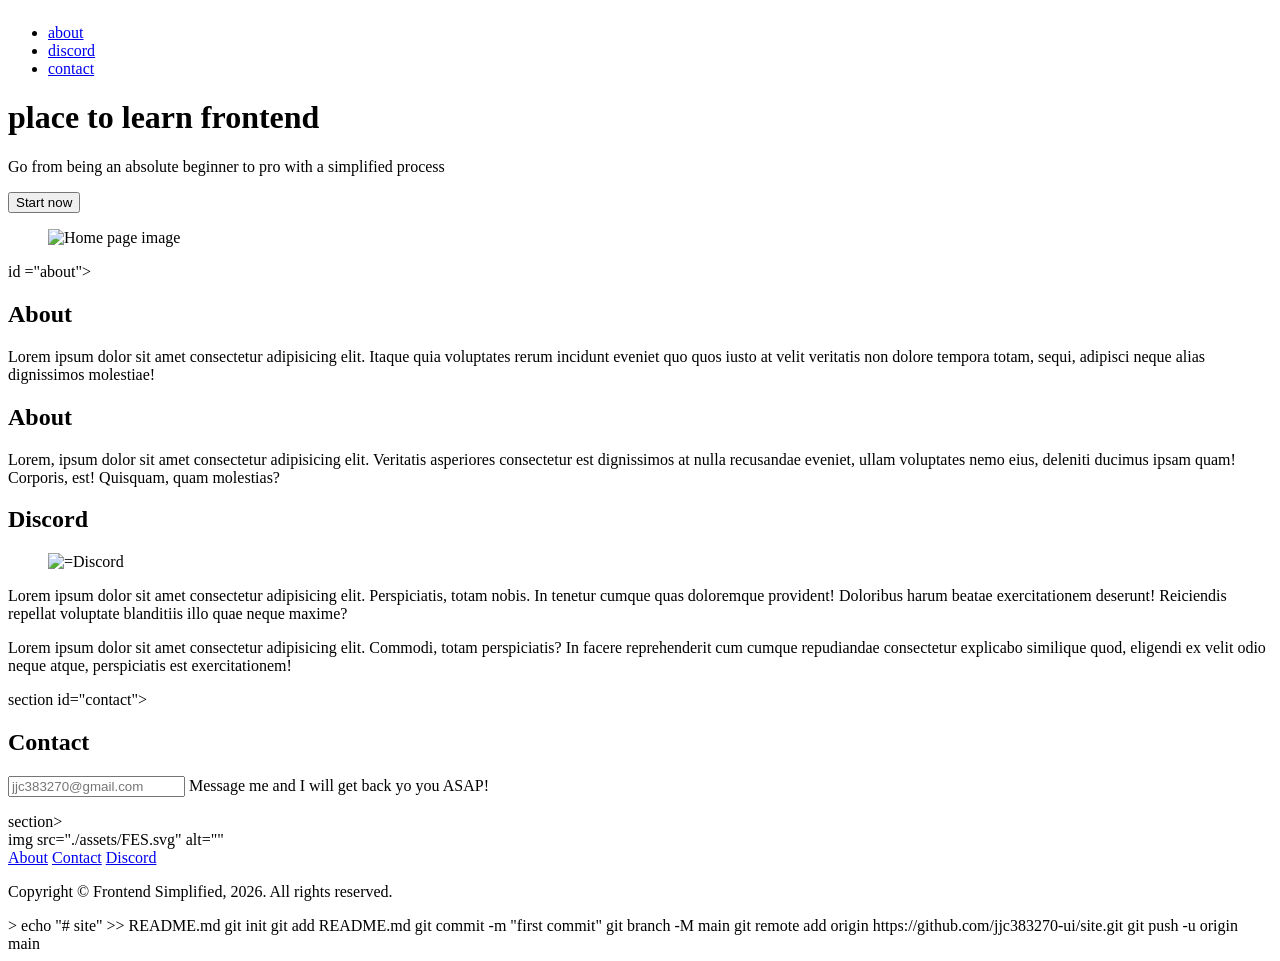
==== index.html @ b24c4cf0 "First commit" ====
<DOCTYPE html>
<html lang="en">
<head>
    <meta charset="UTF-8">
    <meta name="viewport" content="width=device-width, initial-scale=1.0">
    <title>Document</title>
</head><body>
    <section></section>
        <nav>
            <img src=".\assets/FES.svg" alt="">

            <ul>
                <li><a href="#about">about</a></li>
                <li><a href="#discord">discord</a></li>
                <li><a href="#contact">contact</a></li>
            </ul>
        </nav>
        <header>
        <div>
            <h1> place to learn frontend</h1>
            <p>Go from being an absolute beginner to pro with a simplified process</p>
            <button>Start now</button>
            
         <figure>
            <img src="./assets/laptop.png" alt="Home page image">

            </figure>
        
    </section>

</main>
        <section ></section>id ="about">
            <h2>About</h2>
            <div>
                <p>Lorem ipsum dolor sit amet consectetur adipisicing elit. Itaque quia voluptates rerum incidunt eveniet quo quos iusto at velit veritatis non dolore tempora totam, sequi, adipisci neque alias dignissimos molestiae!
                </p>
            </div>
    </main>
    </body>
    
    </html>


    <main>
       <section id="about">
       <h2>About</h2>
       <div>
        <p>Lorem, ipsum dolor sit amet consectetur adipisicing elit. Veritatis asperiores consectetur est dignissimos at nulla recusandae eveniet, ullam voluptates nemo eius, deleniti ducimus ipsam quam! Corporis, est! Quisquam, quam molestias?
            
        
       </div>
       <p>
        <section id="contact">
            <h2>Discord</h2>
           <figure>
            <img src=".\assets/discord.png" alt="=Discord">
            </figure>
            <div>
                <p>Lorem ipsum dolor sit amet consectetur adipisicing elit. Perspiciatis, totam nobis. In tenetur cumque quas doloremque provident! Doloribus harum beatae exercitationem deserunt! Reiciendis repellat voluptate blanditiis illo quae neque maxime?</p>
            </div>

       </p>

       Lorem ipsum dolor sit amet consectetur adipisicing elit. Commodi, totam perspiciatis? In facere reprehenderit cum cumque repudiandae consectetur explicabo similique quod, eligendi ex velit odio neque atque, perspiciatis est exercitationem!
       <p>
       <div>
        </p>section id="contact">
        <h2>Contact</h2>
       <form action="">
        <input type="text" placeholder="jjc383270@gmail.com"> 
       <span> Message me and I will get back yo you ASAP!</span>
    
    </form>
        </main>section>
     <main>
     <footer>
        img src="./assets/FES.svg" alt=""
<div>
    <a href="about">About</a>
    <a href="contact">Contact</a>
    <a href="discord">Discord</a>
<p>Copyright &copy; Frontend Simplified, 2026. All rights reserved.</p>
     </footer>
</body>
</html>>
echo "# site" >> README.md
git init
git add README.md
git commit -m "first commit"
git branch -M main
git remote add origin https://github.com/jjc383270-ui/site.git
git push -u origin main
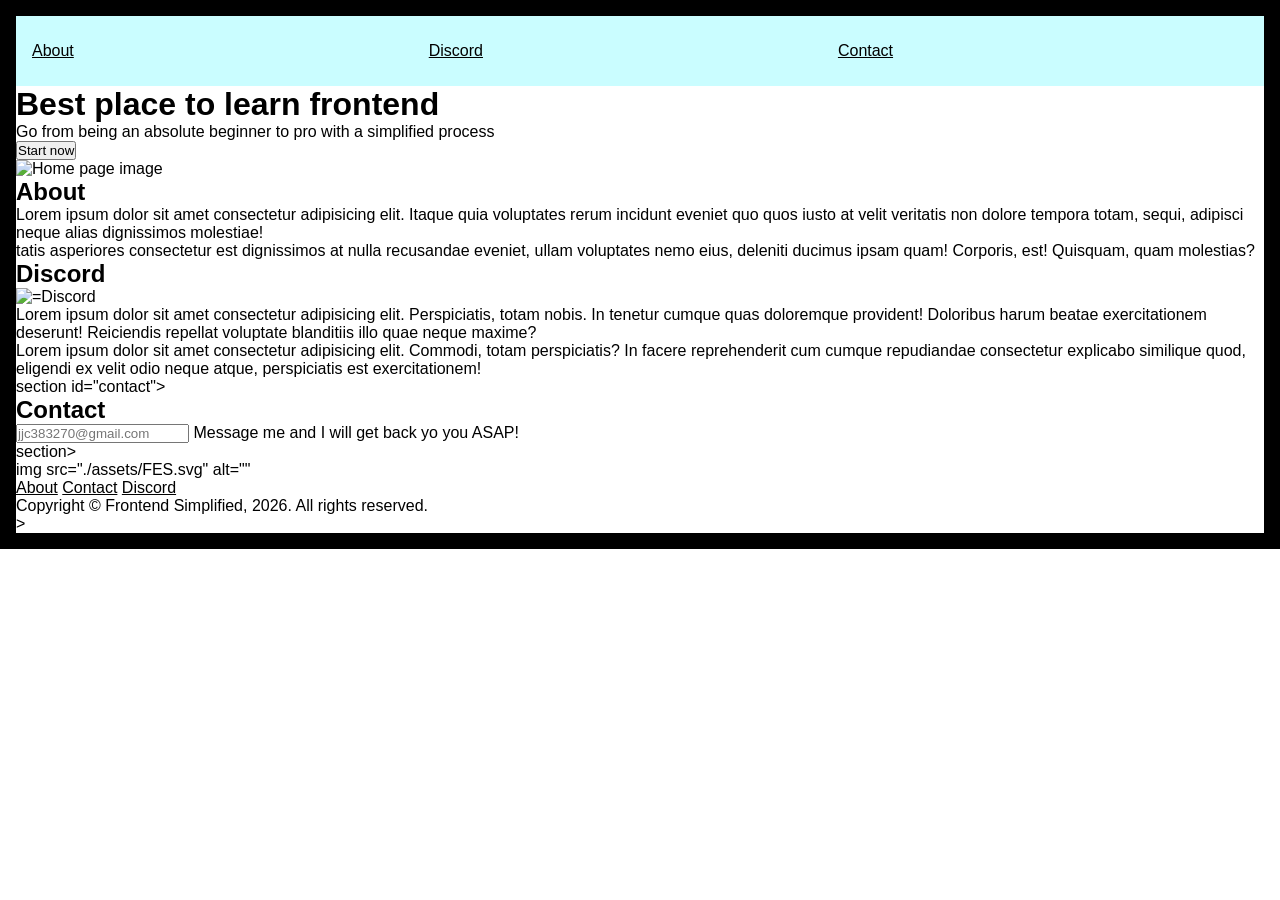
==== commit 0e739f24: "update project" ====
--- a/index.html
+++ b/index.html
@@ -1,23 +1,26 @@
-<DOCTYPE html>
+<!DOCTYPE html>
 <html lang="en">
 <head>
+    <link rel="stylesheet" href="./style.css">
     <meta charset="UTF-8">
     <meta name="viewport" content="width=device-width, initial-scale=1.0">
     <title>Document</title>
 </head><body>
     <section></section>
         <nav>
+        <a href="#about">About</a>
+        <a href="#discord">Discord</a>
+        <a href="#contact">Contact</a>
+        
+            <section id="discord">
+                
             <img src=".\assets/FES.svg" alt="">
 
-            <ul>
-                <li><a href="#about">about</a></li>
-                <li><a href="#discord">discord</a></li>
-                <li><a href="#contact">contact</a></li>
-            </ul>
+            
         </nav>
         <header>
         <div>
-            <h1> place to learn frontend</h1>
+            <h1> Best place to learn frontend</h1>
             <p>Go from being an absolute beginner to pro with a simplified process</p>
             <button>Start now</button>
             
@@ -29,7 +32,7 @@
     </section>
 
 </main>
-        <section ></section>id ="about">
+        
             <h2>About</h2>
             <div>
                 <p>Lorem ipsum dolor sit amet consectetur adipisicing elit. Itaque quia voluptates rerum incidunt eveniet quo quos iusto at velit veritatis non dolore tempora totam, sequi, adipisci neque alias dignissimos molestiae!
@@ -42,10 +45,8 @@
 
 
     <main>
-       <section id="about">
-       <h2>About</h2>
-       <div>
-        <p>Lorem, ipsum dolor sit amet consectetur adipisicing elit. Veritatis asperiores consectetur est dignissimos at nulla recusandae eveniet, ullam voluptates nemo eius, deleniti ducimus ipsam quam! Corporis, est! Quisquam, quam molestias?
+      
+      tatis asperiores consectetur est dignissimos at nulla recusandae eveniet, ullam voluptates nemo eius, deleniti ducimus ipsam quam! Corporis, est! Quisquam, quam molestias?
             
         
        </div>
@@ -83,10 +84,3 @@
      </footer>
 </body>
 </html>>
-echo "# site" >> README.md
-git init
-git add README.md
-git commit -m "first commit"
-git branch -M main
-git remote add origin https://github.com/jjc383270-ui/site.git
-git push -u origin main
--- a/style.css
+++ b/style.css
@@ -0,0 +1,342 @@
+@import url('https://fonts.googleapis.com/css2?family=Roboto:wght@300;400;500;700&display=swap');
+
+* {
+  color: black;
+  font-family: 'Roboto', sans-serif;
+  padding: 0;
+  margin: 0;
+  box-sizing: border-box;
+}
+
+* {
+  font-family: 'Roboto', sans-serif;
+  padding: 0;
+  margin: 0;
+  box-sizing: border-box;
+}
+
+body {
+  border: 16px solid #000;
+}
+
+html {
+  scroll-behavior: smooth;
+}
+
+nav {
+  display: flex;
+  justify-content: space-between;
+  align-items: center;
+  padding: 0px 16px;
+  height: 70px;
+  background-color: #CAFDFF;
+}
+
+.logo {
+  width: 300px;
+  ul{
+  display: flex;                     
+}
+li{
+  list-style: none;
+  padding-left: 16px;
+
+header {
+  background-color: #EADCFF;
+  min-height: calc(100vh - 70px);
+  padding: 20px;
+  display: flex;
+  align-items: center;
+  justify-content: center;
+}
+
+.about__img--wrapper img {
+  max-width: 400px v ;
+
+}
+
+img {
+  width: 100%;
+  border-radius: 4px;
+}
+  border: 16px solid #000;
+} {color: red}
+  font-family: 'Roboto', sans-serif;
+  padding: 0;
+  margin: 0;
+  box-sizing: border-box;
+  body {
+  border: 16x solid 000;
+}
+
+
+html {
+  scroll-behavior: smooth;
+}
+
+nav {
+  display: flex;
+  justify-content: space-between;
+  align-items: center;
+  padding: 0px 16px;
+  height: 70px;
+  background-color: #CAFDFF;
+  .logo
+width: 300px;}
+
+header {
+  background-color: #EADCFF;
+  min-height: calc(100vh - 70px);
+  padding: 20px;
+  display: flex;
+  align-items: center;
+  justify-content: center;
+  .about__img--wrapper img {
+  max-width: 400px;v
+}
+
+img {
+  width: 100%
+  border-radius: 4px;
+}
+
+button {
+  background-color: #7690f6;
+  color: white;
+  padding: 8px 16px;
+  font-size: 24px;
+  border: none;
+  cursor: pointer;
+}
+
+p {
+  line-height: 1.5;
+}
+
+h1 {
+  font-size: 72px;
+}
+
+main section,
+footer {
+  padding: 48px 0;
+}
+
+.row {
+  width: 100%;
+  max-width: 1300px;
+  display: flex;
+  align-items: center;
+  justify-content: center;
+}
+
+.subheader {
+  font-size: 36px;
+  margin: 16px 0 24px 0;
+}
+
+ul {
+  display: flex;
+}
+
+a {
+  color: #000;
+  font-weight: bold;
+  font-size: 24px;
+}
+
+li {
+  list-style-type: none;
+  padding-left: 16px;
+}
+
+.logo {
+  width: 300px;
+}
+
+.home__description,
+.home__img--wrapper {
+  width: 50%;
+}
+
+.home__img--wrapper {
+  display: flex;
+  justify-content: center;
+}
+
+.home__img {
+  width: 50%;
+}
+
+/* 
+
+  ABOUT 
+  
+*/
+
+h2 {
+  font-size: 60px;
+  text-align: center;
+  margin-bottom: 24px;
+}
+
+#about {
+  background-color: #F8FFDC;
+}
+
+.section__description {
+  display: flex;
+  align-items: center;
+  justify-content: center;
+  max-width: 1200px;
+  margin: 0 auto;
+}
+
+.about__img--wrapper {
+  width: 40%;
+  padding: 0 24px;
+}
+
+.section__description--wrapper {
+  width: 60%;
+  padding: 0 24px;
+}
+
+.section__description--para {
+  font-size: 20px;
+  margin-bottom: 24px;
+}
+
+/* 
+
+  DISCORD 
+  
+*/
+
+#discord {
+  background-color: #CEFEFF;
+}
+
+/* 
+
+  CONTACT 
+  
+*/
+
+#contact {
+  background-color: #DCE9FF;
+}
+
+form {
+  max-width: 600px;
+  margin: 0 auto;
+  display: flex;
+  flex-direction: column;
+}
+
+input, textarea {
+  font-size: 20px;
+  margin-bottom: 24px;
+  padding: 6px 12px;
+}
+
+input {
+  height: 40px;
+}
+
+/* 
+
+  FOOTER 
+
+*/
+
+footer {
+  background-color: #AAF5FF;
+  display: flex;
+  flex-direction: column;
+  align-items: center;
+}
+
+.footer__logo {
+  max-width: 480px;
+  margin-bottom: 24px;
+}
+
+.footer__link {
+  padding: 0 16px;
+}
+
+.footer__links {
+  margin-bottom: 32px;
+}
+
+@media (max-width: 768px) {
+  .row {
+    flex-direction: column;
+  }
+  
+  .home__description, .home__img--wrapper {
+    width: 100%;
+  }
+
+  nav ul {
+    display: none;
+  }
+
+  .home__description {
+    margin-bottom: 24px;
+    display: flex;
+    flex-direction: column;
+    align-items: center;
+  }
+
+  h1 {
+    text-align: center;
+    font-size: 60px;
+  }
+
+  .subheader {
+    text-align: center;
+    font-size: 28px;
+  }
+
+  .section__description {
+    flex-direction: column;
+  }
+
+  .section__description--wrapper,
+  .about__img--wrapper {
+    width: 100%;
+  }
+
+  #discord .section__description {
+    flex-direction: column-reverse;
+  }
+
+  form {
+    padding: 0 24px;
+  }
+
+  footer {
+    padding: 48px 24px;
+  }
+
+  .footer__logo {
+    max-width: 400px;
+  }
+
+  .footer__link {
+    padding: 0 8px;
+    font-size: 18px;
+  }
+}
+
+@media (max-width: 480px) {
+  .footer__logo {
+    max-width: 320px;
+  }
+
+  .footer__link {
+    font-size: 16px;
+  }
+}
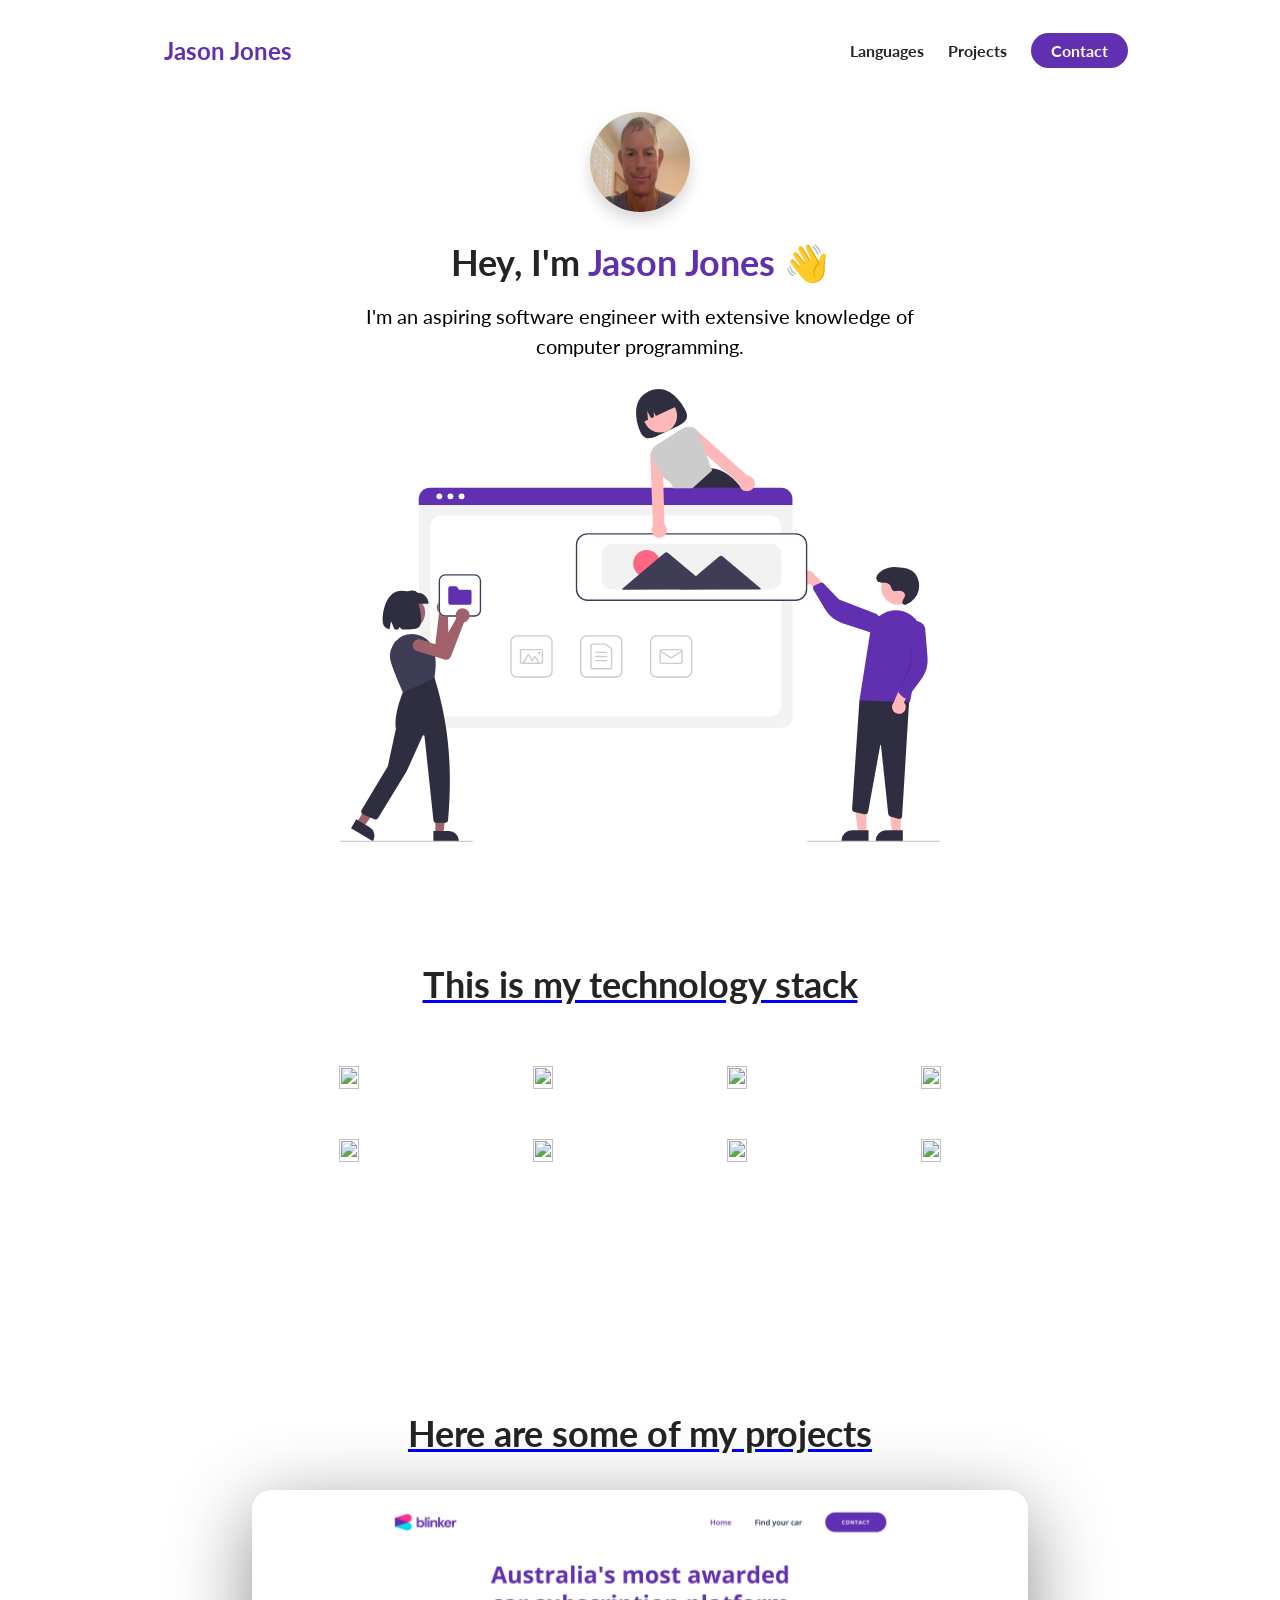
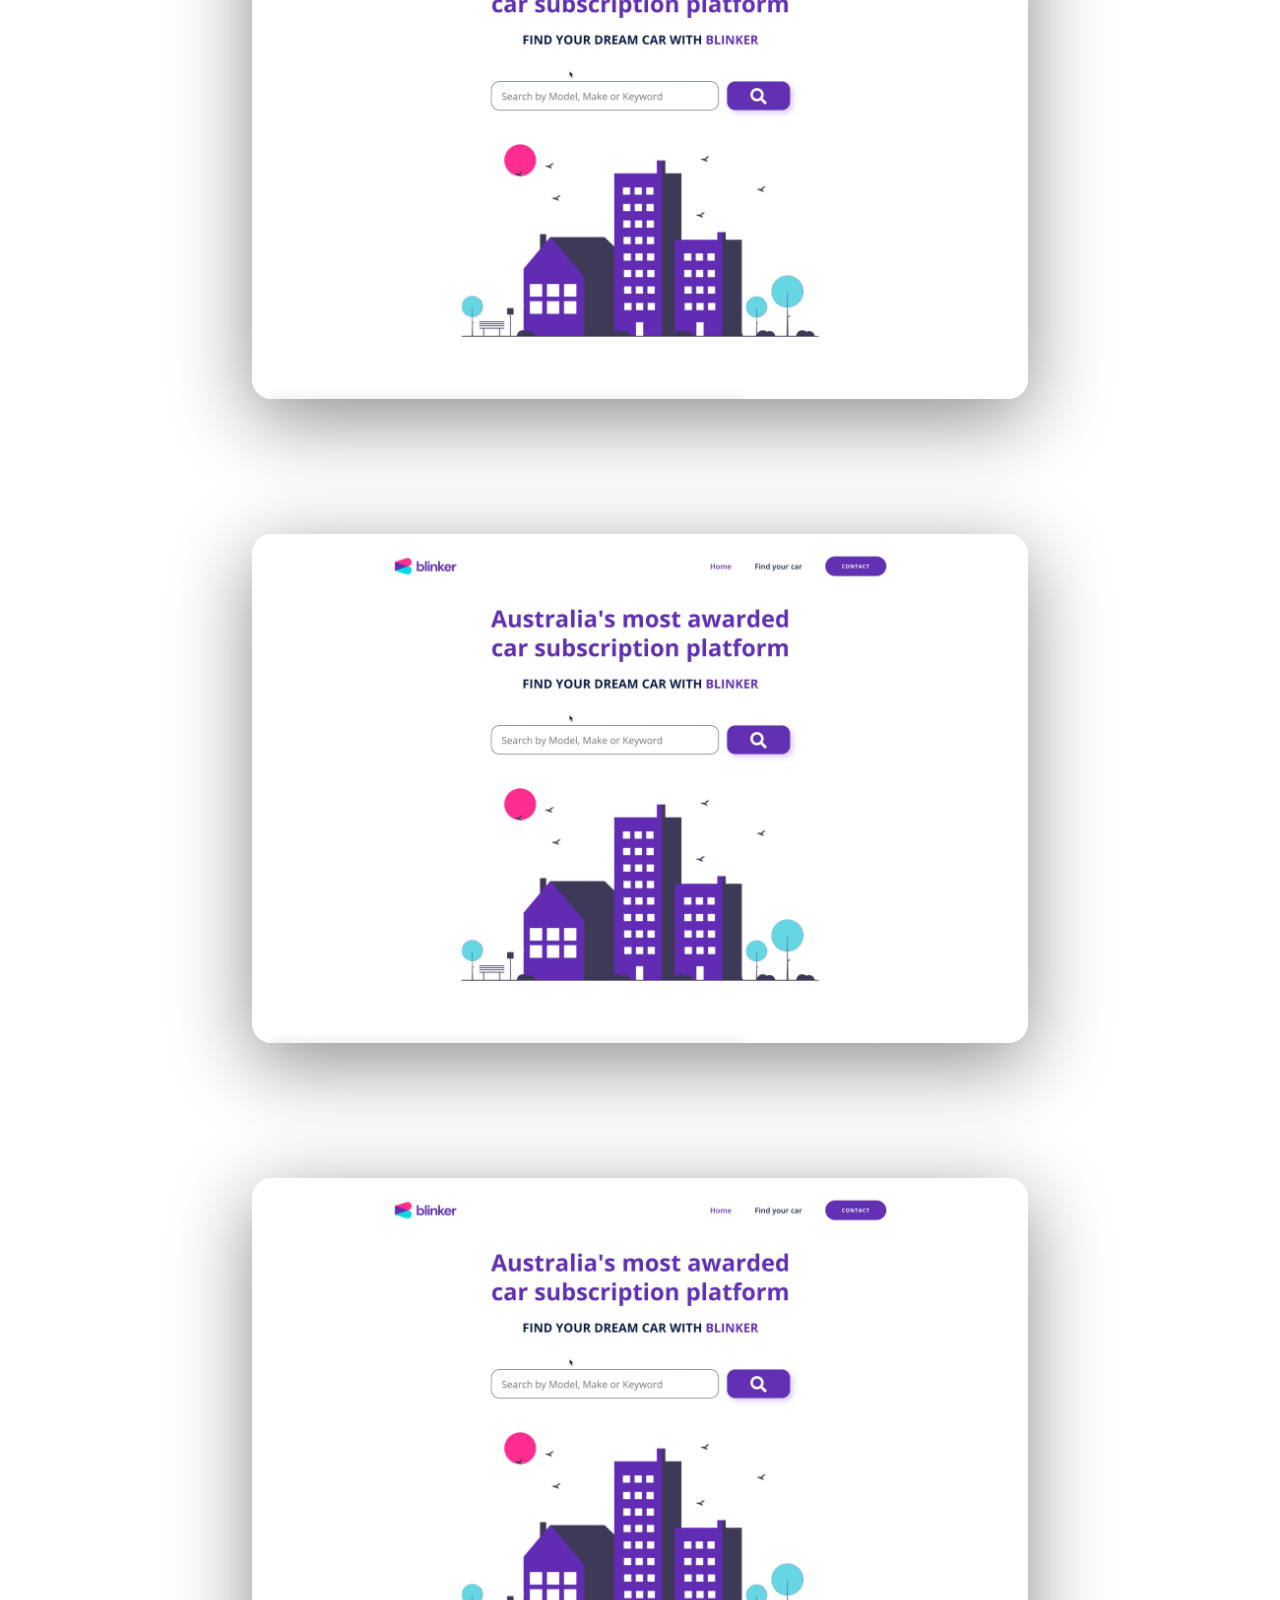
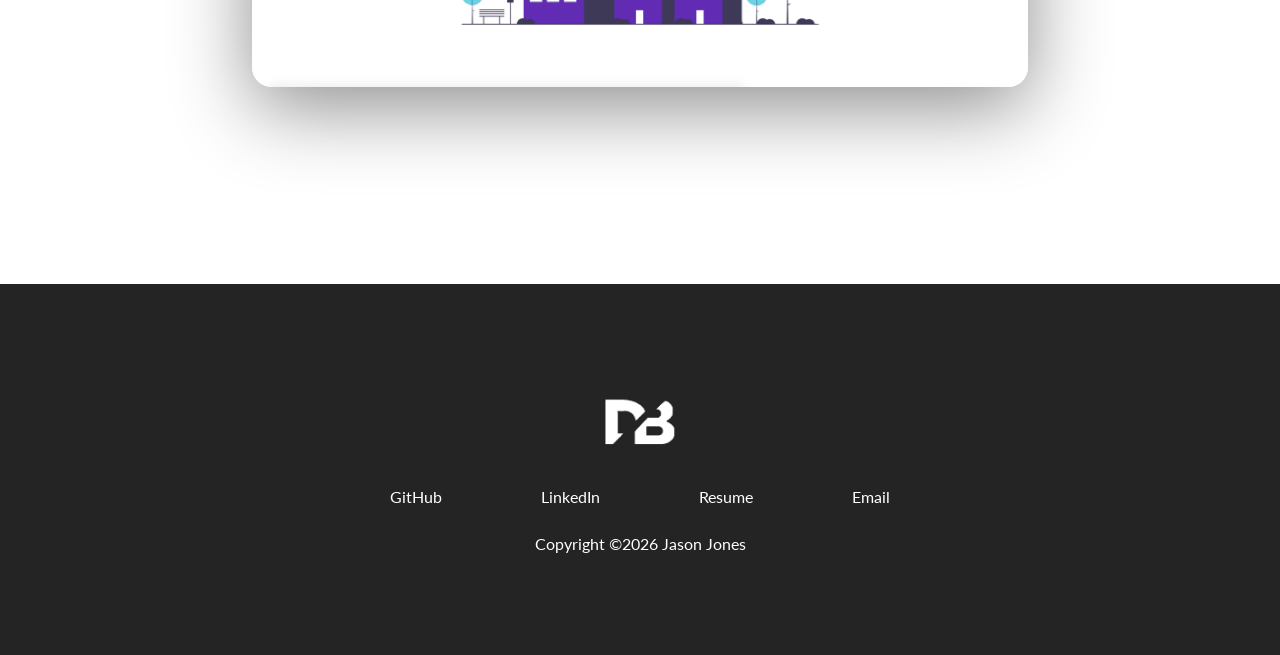
==== commit 5ac4a841: "add project assets" ====
--- a/index.html
+++ b/index.html
@@ -1,86 +1,292 @@
-<!DOCTYPE html>
+<!doctype html>
 <html lang="en">
-<head>
-    <link rel="stylesheet" href="./style.css">
-    <meta charset="UTF-8">
-    <meta name="viewport" content="width=device-width, initial-scale=1.0">
-    <title>Document</title>
-</head><body>
-    <section></section>
-        <nav>
-        <a href="#about">About</a>
-        <a href="#discord">Discord</a>
-        <a href="#contact">Contact</a>
-        
-            <section id="discord">
+  <head>
+    <meta charset="UTF-8" />
+    <meta name="viewport" content="width=device-width, initial-scale=1.0" />
+    <title>Jason Jones</title>
+    <link rel="stylesheet" href="./style.css" />
+    <script
+      src="https://kit.fontawesome.com/aa818b4d0d.js"
+      crossorigin="anonymous"
+    ></script>
+  </head>
+
+  <body>
+    <section id="about-me">
+      <nav>
+        <div class="personal__logo">Jason Jones</div>
+        <ul class="nav__link--list">
+          <li class="nav__link">
+            <a
+              href="#languages"
+              class="nav__link--anchor link__hover-effect link__hover-effect--black"
+              >Languages</a
+            >
+          </li>
+          <li class="nav__link">
+            <a
+              href="#projects"
+              class="nav__link--anchor link__hover-effect link__hover-effect--black"
+              >Projects</a
+            >
+          </li>
+          <li class="nav__link">
+            <a
+              href="#contact"
+              class="nav__link--anchor nav__link--anchor-primary"
+              >Contact</a
+            >
+          </li>
+        </ul>
+      </nav>
+
+      <div class="flex-1">
+        <div class="about-me__info row">
+          <div class="about-me__info--container">
+            <figure class="about-me__picture--mask">
+              <img src="./assets/me.png" alt="Picture of Jason Jones" />
+            </figure>
+
+            <h1 class="about-me__info--title">
+              Hey, I'm <span class="text--purple">Jason Jones&nbsp;<span class="wave">👋</span>
+            </h1>
+
+            <p class="about-me__info--para">
+              I'm an aspiring software engineer with extensive knowledge of
+              computer programming.
+            </p>
+
+            <div class="about-me__links">
+              <a href="#" class="about-me__link"
+                ><i class="fa-brands fa-linkedin"></i
+              ></a>
+              <a href="#" class="about-me__link"
+                ><i class="fa-solid fa-calendar"></i
+              ></a>
+              <a href="#" class="about-me__link"
+                ><i class="fa-solid fa-headphones"></i
+              ></a>
+              <a href="#" class="about-me__link"
+                ><i class="fa-brands fa-github"></i>
+              
+            </div>
+
+            <figure class="about-me__img--container">
+              <img
+                src="./assets/undraw_websites.svg"
+                class="about-me__img"
                 
-            <img src=".\assets/FES.svg" alt="">
-
-            
-        </nav>
-        <header>
-        <div>
-            <h1> Best place to learn frontend</h1>
-            <p>Go from being an absolute beginner to pro with a simplified process</p>
-            <button>Start now</button>
-            
-         <figure>
-            <img src="./assets/laptop.png" alt="Home page image">
-
+              />
             </figure>
-        
+          </div>
+        </div>
+      </div>
     </section>
 
-</main>
-        
-            <h2>About</h2>
-            <div>
-                <p>Lorem ipsum dolor sit amet consectetur adipisicing elit. Itaque quia voluptates rerum incidunt eveniet quo quos iusto at velit veritatis non dolore tempora totam, sequi, adipisci neque alias dignissimos molestiae!
-                </p>
-            </div>
-    </main>
-    </body>
+    <section id="languages">
+      <div class="container">
+        <div class="row">
+          <h1 class="section__title">This is my technology stack</h1>
+          <div class="language__list">
+            <div class="language">
+              <figure class="language__img--wrapper">
+                <img
+                  src="https://upload.wikimedia.org/wikipedia/commons/3/38/HTML5_Badge.svg"
+                  alt=""
+                />
+              </figure>
+            </div>
+            <div class="language">
+              <figure class="language__img--wrapper">
+                <img
+                  src="https://cdn.iconscout.com/icon/free/png-256/css-131-722685.png"
+                  alt=""
+                />
+              </figure>
+            </div>
+            <div class="language">
+              <figure class="language__img--wrapper">
+                <img
+                  src="https://cdn.iconscout.com/icon/free/png-256/javascript-1-225993.png"
+                  alt=""
+                />
+              </figure>
+            </div>
+            <div class="language">
+              <figure class="language__img--wrapper">
+                <img
+                  src="https://cdn.iconscout.com/icon/free/png-256/typescript-3521774-2945272.png"
+                  alt=""
+                />
+              </figure>
+            </div>
+            <div class="language">
+              <figure class="language__img--wrapper">
+                <img
+                  src="https://cdn.iconscout.com/icon/free/png-256/vue-282497.png"
+                  alt=""
+                />
+              </figure>
+            </div>
+            <div class="language">
+              <figure class="language__img--wrapper">
+                <img
+                  src="https://cdn.iconscout.com/icon/free/png-256/nuxt-dot-js-3628959-3030184.png"
+                  alt=""
+                />
+              </figure>
+            </div>
+            <div class="language">
+              <figure class="language__img--wrapper">
+                <img
+                  src="https://cdn.iconscout.com/icon/free/png-256/react-3-1175109.png"
+                  alt=""
+                />
+              </figure>
+            </div>
+            <div class="language">
+              <div class="language"></div>
+              
+              <figure class="language__img--wrapper">
+                <img src="https://mobx.js.org/img/mobx.png" alt="" />
+             </figure>
+            </div>
+          </div>
+        </div>
+      </div>
+   <section id="projects">
+  <div class="container">
+    </section>
+      <div class="container">
+        <div class="row">
+          <h1 class="section__title">Here are some of my projects</h1>
+  <ul class="project__list">
+  <li class="project">
+    <div class="project__wrapper">
+      <img
+        src="./assets/loopit.png"
+        class="project__img"
+        alt="Car subscription project"
+      />
+
+      <div class="project__description">
+        <h3 class="project__description--title">Car Sales Project</h3>
+        <h4 class="project__description--sub-title">
+          HTML, CSS, JavaScript
+        </h4>
+        <p class="project__description--para">
+          Lorem ipsum dolor sit amet, consectetur adipiscing elit.
+        </p>
+      </div>
+    </div>
+  </li>
+
+  <li class="project">
+    <div class="project__wrapper">
+      <img
+        src="./assets/loopit.png"
+        class="project__img"
+        alt="Car subscription project">
+      
+
+      <div class="project__description">
+        <h3 class="project__description--title">Car Sales Project</h3>
+        <h4 class="project__description--sub-title">
+          HTML, CSS, JavaScript
+        </h4>
+        <p class="project__description--para">
+          Lorem ipsum dolor sit amet, consectetur adipiscing elit.
+        </p>
+      </div>
+    </div>
+  </li>
+
+  <li class="project">
+    <div class="project__wrapper">
+      <img
+        src="./assets/loopit.png"
+        class="project__img"
+        alt="Car subscription project"
+      />
+
+      <div class="project__description">
+        <h3 class="project__description--title">Car Sales Project</h3>
+        <h4 class="project__description--sub-title">
+          HTML, CSS, JavaScript
+        </h4>
+        <p class="project__description--para">
+          Lorem ipsum dolor sit amet, consectetur adipiscing elit.
+        </p>
+      </div>
+    </div>
+    <li>
+    </ul>
+    </div>
+    </div>
+  </section>
+  <footer>
+  <div class="row footer__row">
+    <a href="#" class="footer__anchor">
+      <img
+        src="./assets/logo.svg"
+        class="footer__logo--img" 
+        alt="Jason Jones logo"
+      />
+      <span class="footer__logo--popper">
+        Top
+        <i class="fas fa-arrow-up"></i>
+      </span>
     
-    </html>
-
-
-    <main>
-      
-      tatis asperiores consectetur est dignissimos at nulla recusandae eveniet, ullam voluptates nemo eius, deleniti ducimus ipsam quam! Corporis, est! Quisquam, quam molestias?
-            
-        
-       </div>
-       <p>
-        <section id="contact">
-            <h2>Discord</h2>
-           <figure>
-            <img src=".\assets/discord.png" alt="=Discord">
-            </figure>
-            <div>
-                <p>Lorem ipsum dolor sit amet consectetur adipisicing elit. Perspiciatis, totam nobis. In tenetur cumque quas doloremque provident! Doloribus harum beatae exercitationem deserunt! Reiciendis repellat voluptate blanditiis illo quae neque maxime?</p>
-            </div>
-
-       </p>
-
-       Lorem ipsum dolor sit amet consectetur adipisicing elit. Commodi, totam perspiciatis? In facere reprehenderit cum cumque repudiandae consectetur explicabo similique quod, eligendi ex velit odio neque atque, perspiciatis est exercitationem!
-       <p>
-       <div>
-        </p>section id="contact">
-        <h2>Contact</h2>
-       <form action="">
-        <input type="text" placeholder="jjc383270@gmail.com"> 
-       <span> Message me and I will get back yo you ASAP!</span>
-    
-    </form>
-        </main>section>
-     <main>
-     <footer>
-        img src="./assets/FES.svg" alt=""
-<div>
-    <a href="about">About</a>
-    <a href="contact">Contact</a>
-    <a href="discord">Discord</a>
-<p>Copyright &copy; Frontend Simplified, 2026. All rights reserved.</p>
-     </footer>
+    </a>
+
+    <div class="footer__social--list">
+      <a
+        href="https://github.com"
+        target="_blank"
+        class="footer__social--link link__hover-effect link__hover-effect--white"
+      >
+        GitHub
+      </a>
+
+      <a
+        href="https://google.com"
+        target="_blank"
+        class="footer__social--link link__hover-effect link__hover-effect--white"
+      >
+        LinkedIn
+      </a>
+
+      <a
+        href="#"
+        class="footer__social--link link__hover-effect link__hover-effect--white"
+      >
+        Resume
+      </a>
+
+      <a
+        href="mailto:jjc383270@gmail.com"
+        class="footer__social--link link__hover-effect link__hover-effect--white"
+      >
+        Email
+      </a>
+    </div>
+
+    <div class="footer__copyright">
+      Copyright ©2026 Jason Jones
+    </div>
+  </div>
+</footer>
+
 </body>
-</html>>
+</html>
+</body>
+</html>       
+
+
+
+
+
+
+
+
+
--- a/style.css
+++ b/style.css
@@ -1,342 +1,460 @@
-@import url('https://fonts.googleapis.com/css2?family=Roboto:wght@300;400;500;700&display=swap');
-
+
+
+@import url('https://fonts.googleapis.com/css2?family=Lato:ital,wght@0,100;0,300;0,400;0,700;0,900;1,100;1,300;1,400;1,700;1,900&family=Roboto:ital,wght@0,100..900;1,100..900&display=swap');
 * {
-  color: black;
-  font-family: 'Roboto', sans-serif;
-  padding: 0;
-  margin: 0;
-  box-sizing: border-box;
-}
-
-* {
-  font-family: 'Roboto', sans-serif;
-  padding: 0;
-  margin: 0;
-  box-sizing: border-box;
-}
-
-body {
-  border: 16px solid #000;
-}
-
+font-family: "Lato", sans-serif;
+    padding: 0;
+    margin: 0;
+    box-sizing: border-box;
+
+}
 html {
   scroll-behavior: smooth;
 }
+h1 {
+    font-size: 36px;
+
+
+}
+ .about-me__info--title{
+    margin-bottom: 16px;
+ }
+.about-me__info--para{
+    margin-bottom: 28px;
+    font-size: 20px;
+ }
+h1, h2, h3, h4, h5, h6, span {
+    color: #242424;
+    text-align: center;
+    box-sizing: border-box;
+}
+img {
+    width: 100%;
+    height: 100%;
+}
+p {
+    line-height: 1.5;
+    font-size: 16px;
+}
+
+li {
+    list-style: none;
+}
+.flex-1 {
+    flex: 1;
+}
+.row {
+    width: 100%;
+    max-width: 800px;
+    margin: 0 auto;
+    padding: 12px;
+
+}
+.text--purple {
+    color:#6030b1
+}
+.wave {
+
+display: inline-block;
+
+animation: animate-wave 500ms infinite ease-in-out;
+
+}
+
+@keyframes animate-wave {
+
+0% {
+
+transform: rotate(0);
+
+}
+
+50% {
+
+transform: rotate(30deg);
+
+}
+
+100% {
+
+transform: rotate(0);
+
+}
+
+}
+
+.link__hover-effect {
+  position: relative;
+}
+
+.link__hover-effect::after {
+  content: "";
+  position: absolute;
+  height: 3px;
+  width: 0;
+  bottom: -3px;
+  right: 0;
+  transition: all 300ms ease;
+}
+
+.link__hover-effect--white::after {
+  background-color: #fff;
+}
+
+.link__hover-effect--black::after {
+  background-color: #000;
+}
+
+.link__hover-effect:hover::after {
+  width: 100%;
+  left: 0;
+}
+
+/* NAVIGATION BAR */
+
+.flex {
+  display: flex;
+}
+
+#about-me {
+  min-height: 100vh;
+  display: flex;
+  flex-direction: column;
+}
 
 nav {
+  height: 100px;
+  width: 100%;
+  max-width: 1000px;
+  margin: 0 auto;
+  padding: 0 12px;
   display: flex;
   justify-content: space-between;
   align-items: center;
-  padding: 0px 16px;
-  height: 70px;
-  background-color: #CAFDFF;
-}
-
-.logo {
-  width: 300px;
-  ul{
-  display: flex;                     
-}
-li{
-  list-style: none;
-  padding-left: 16px;
-
-header {
-  background-color: #EADCFF;
-  min-height: calc(100vh - 70px);
-  padding: 20px;
+  padding: 0 12px;
+}
+
+.nav__link--list {
   display: flex;
   align-items: center;
-  justify-content: center;
-}
-
-.about__img--wrapper img {
-  max-width: 400px v ;
-
-}
-
-img {
-  width: 100%;
-  border-radius: 4px;
-}
-  border: 16px solid #000;
-} {color: red}
-  font-family: 'Roboto', sans-serif;
-  padding: 0;
+  gap: 24px;
+}
+
+.nav__link--anchor {
   margin: 0;
-  box-sizing: border-box;
-  body {
-  border: 16x solid 000;
-}
-
-
-html {
-  scroll-behavior: smooth;
-}
-
-nav {
-  display: flex;
-  justify-content: space-between;
+  color: #242424;
+  text-decoration: none;
+  font-weight: 700;
+}
+
+.nav__link--anchor-primary {
+  background-color: #6030b1;
+  padding: 8px 20px;
+  border-radius: 50px;
+  color: white;
+}
+
+.personal__logo {
+  font-size: 24px;
+  color: #6030b1;
+  margin: 0 12px;
+  font-weight: bold;
+  white-space: nowrap;
+}
+
+/* ABOUT ME */
+
+.about-me__info {
+  display: flex;
+  flex-direction: column;
+}
+
+.about-me__info--container {
+  display: flex;
+  flex-direction: column;
   align-items: center;
-  padding: 0px 16px;
-  height: 70px;
-  background-color: #CAFDFF;
-  .logo
-width: 300px;}
-
-header {
-  background-color: #EADCFF;
-  min-height: calc(100vh - 70px);
-  padding: 20px;
-  display: flex;
-  align-items: center;
-  justify-content: center;
-  .about__img--wrapper img {
-  max-width: 400px;v
-}
-
-img {
-  width: 100%
-  border-radius: 4px;
-}
-
-button {
-  background-color: #7690f6;
-  color: white;
-  padding: 8px 16px;
-  font-size: 24px;
-  border: none;
-  cursor: pointer;
-}
-
-p {
-  line-height: 1.5;
-}
-
-h1 {
-  font-size: 72px;
-}
-
-main section,
-footer {
-  padding: 48px 0;
-}
-
-.row {
-  width: 100%;
-  max-width: 1300px;
-  display: flex;
-  align-items: center;
-  justify-content: center;
-}
-
-.subheader {
-  font-size: 36px;
-  margin: 16px 0 24px 0;
-}
-
-ul {
-  display: flex;
-}
-
-a {
-  color: #000;
-  font-weight: bold;
-  font-size: 24px;
-}
-
-li {
-  list-style-type: none;
-  padding-left: 16px;
-}
-
-.logo {
-  width: 300px;
-}
-
-.home__description,
-.home__img--wrapper {
-  width: 50%;
-}
-
-.home__img--wrapper {
-  display: flex;
-  justify-content: center;
-}
-
-.home__img {
-  width: 50%;
-}
-
-/* 
-
-  ABOUT 
-  
-*/
-
-h2 {
-  font-size: 60px;
-  text-align: center;
-  margin-bottom: 24px;
-}
-
-#about {
-  background-color: #F8FFDC;
-}
-
-.section__description {
-  display: flex;
-  align-items: center;
-  justify-content: center;
-  max-width: 1200px;
-  margin: 0 auto;
-}
-
-.about__img--wrapper {
-  width: 40%;
-  padding: 0 24px;
-}
-
-.section__description--wrapper {
-  width: 60%;
-  padding: 0 24px;
-}
-
-.section__description--para {
-  font-size: 20px;
-  margin-bottom: 24px;
-}
-
-/* 
-
-  DISCORD 
-  
-*/
-
-#discord {
-  background-color: #CEFEFF;
-}
-
-/* 
-
-  CONTACT 
-  
-*/
-
-#contact {
-  background-color: #DCE9FF;
-}
-
-form {
   max-width: 600px;
   margin: 0 auto;
-  display: flex;
-  flex-direction: column;
-}
-
-input, textarea {
+  text-align: center;
+}
+
+.about-me__picture--mask {
+  width: 100px;
+  height: 100px;
+  border-radius: 50%;
+  overflow: hidden;
+  box-shadow: 0 8px 16px rgba(0, 0, 0, 0.16);
+  margin-bottom: 28px;
+  animation: animate-profile-picture 800ms 200ms backwards;
+}
+
+@keyframes animate-profile-picture {
+  0% {
+    transform: scale(0);
+  }
+
+  80% {
+    transform: scale(1.1);
+  }
+
+  100% {
+    transform: scale(1);
+  }
+}
+  .about-me__img--container {
+    flex: 1;
+    display: flex;
+    align-items: center;
+  }
+    .about-me__img {
+        width: 100%;
+
+
+        
+    }
+    /* TECH - STACK */
+.language__list { display: flex; flex-wrap: wrap; justify-content: center; width: 100%; }
+.language { width: 25%; display: flex; flex-direction: column; align-items: center; position: relative; }
+.language__img--wrapper { display: flex; justify-content: center; align-items: center; padding: 25px 16px; }
+.language__img { width: 100%; max-width: 100px; transition: all 300ms ease; }
+
+.language__img {
+    width: 100%;
+    max-width: 100px;
+    transition: all 300ms ease;
+}
+
+.language {
+    width: 25%;
+    display: flex;
+  position: relative;
+    justify-content: center;
+}
+.container {
+    padding: 50px 0;
+}
+/* PROJECTS */
+.section__title {
+  margin-bottom: 35px;
+}
+
+.project {
+  margin-bottom: 135px;
+  
+}
+.project__img {
+  width: 100%
+}
+
+.project:last-child {
+  margin-bottom: 10px;
+}
+
+.project__img {
+  width: 100%;
+  transition: all 500ms ease;
+}
+
+.project__wrapper {
+  display: flex;
+  box-shadow: 0 20px 80px rgba(0, 0, 0, 0.45);
+  border-radius: 20px;
+  overflow: hidden;
+  position: relative;
+}
+
+.project__wrapper::before {
+  content: "";
+  position: absolute;
+  top: 0;
+  left: 0;
+  height: 100%;
+  width: 100%;
+  background-color: #1c1d25;
+  opacity: 0;
+  transition: all 450ms ease;
+  z-index: 2;
+  transform: translateY(100%);
+}
+
+.project__wrapper:hover::before {
+  transform: translateY(0);
+  opacity: 0.7;
+}
+
+
+
+.project__wrapper:hover .project__img {
+  transform: scale(1.07);
+  filter: blur(5px);
+}
+
+.project__wrapper:hover .project__description {
+  opacity: 1;
+  transform: translateY(-50%);
+}
+.project__description {
+  position: absolute;
+  top: 50%;
+  left: 90px;
+  transform: translateY(100%);
+  max-width: 550px;
+  z-index: 3;
+  opacity: 0;
+  transition: transform 450ms, opacity 300ms;
+}
+.project__description--title {
+  font-size: 40px;
+}
+
+.project__description--para {
+  margin: 16px 0;
+}
+
+.project__description--link {
   font-size: 20px;
-  margin-bottom: 24px;
-  padding: 6px 12px;
-}
-
-input {
-  height: 40px;
-}
-
-/* 
-
-  FOOTER 
-
-*/
+  margin-right: 16px;
+}
+
+.project__description--title,
+.project__description--sub-title,
+.project__description--para,
+.project__description--link {
+  text-align: left;
+  color: #fff;
+}
+
+
+
+/* FOOTER */
 
 footer {
-  background-color: #AAF5FF;
+  background-color: #242424;
+}
+
+.footer__row {
   display: flex;
   flex-direction: column;
   align-items: center;
-}
-
-.footer__logo {
-  max-width: 480px;
-  margin-bottom: 24px;
-}
-
-.footer__link {
-  padding: 0 16px;
-}
-
-.footer__links {
-  margin-bottom: 32px;
-}
-
+  padding: 8% 0;
+}
+
+.footer__anchor {
+  position: relative;
+  font-weight: 700;
+  margin-bottom: 30px;
+}
+
+.footer__logo--img {
+  display: block;
+  width: 70px;
+  height: 70px;
+}
+.footer__logo--popper {
+  position: absolute;
+  right: 0;
+  top: 0;
+  color: #fff;
+  font-weight: 700;
+  opacity: 0;
+  transition: all 500ms ease;
+}
+
+.footer__anchor:hover .footer__logo--popper {
+  transform: translateX(60px);
+  opacity: 1;
+}
+
+.footer__social--list {
+  width: 500px;
+  max-width: 90%;
+  display: flex;
+  align-items: center;
+  justify-content: space-between;
+  margin-bottom: 28px;
+}
+
+.footer__social--link,
+.footer__copyright {
+  color: #fff;
+}
+
+.footer__social--link {
+  text-decoration: none;
+}
+
+/* Small phones, tablets, Large smartphones */
 @media (max-width: 768px) {
-  .row {
-    flex-direction: column;
-  }
+  nav {
+    height: 68px;
+  }
+
+  h1 {
+    font-size: 28px;
+  }
+
+.about-me__para {
+  font-size: 18px;
+}
+
+.language {
+  width: 25%;
+}
+
+.language__list {
+  display: flex;
+  flex-wrap: wrap;
+}
+
+.project__description--para {
+  font-size: 14px;
+}
+
+.project__description {
+  left: 30px;
+}
+}
+
+/* SMALL PHONES */
+@media (max-width: 480px) {
+
+}
+
+
+
+
+
+
+
+
+
+
+
+
   
-  .home__description, .home__img--wrapper {
-    width: 100%;
-  }
-
-  nav ul {
-    display: none;
-  }
-
-  .home__description {
-    margin-bottom: 24px;
-    display: flex;
-    flex-direction: column;
-    align-items: center;
-  }
-
-  h1 {
-    text-align: center;
-    font-size: 60px;
-  }
-
-  .subheader {
-    text-align: center;
-    font-size: 28px;
-  }
-
-  .section__description {
-    flex-direction: column;
-  }
-
-  .section__description--wrapper,
-  .about__img--wrapper {
-    width: 100%;
-  }
-
-  #discord .section__description {
-    flex-direction: column-reverse;
-  }
-
-  form {
-    padding: 0 24px;
-  }
-
-  footer {
-    padding: 48px 24px;
-  }
-
-  .footer__logo {
-    max-width: 400px;
-  }
-
-  .footer__link {
-    padding: 0 8px;
-    font-size: 18px;
-  }
-}
-
-@media (max-width: 480px) {
-  .footer__logo {
-    max-width: 320px;
-  }
-
-  .footer__link {
-    font-size: 16px;
-  }
-}+
+
+
+
+
+
+
+
+
+
+
+
+
+
+
+
+
+
+
+
+
+
+
+
+
+
